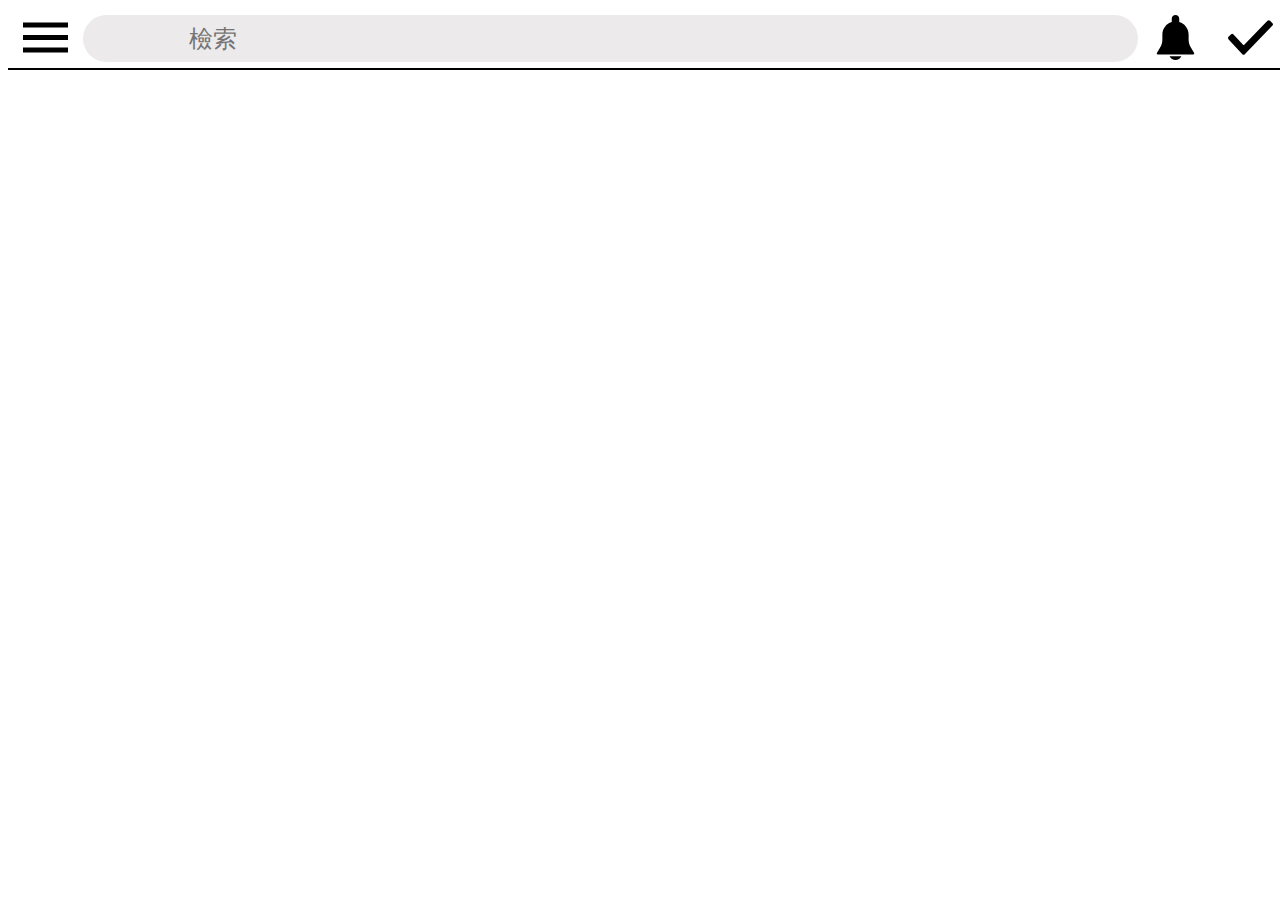
==== index.html @ 84d6a0c7 "first check-in." ====
<!doctype html>
<html lang="en">

<head>
    <meta charset="utf-8">
    <meta name="viewport" content="width=device-width, initial-scale=1, shrink-to-fit=no">
    <link rel="stylesheet" href="./main.css" crossorigin="anonymous">
    <title>My Mercari</title>
</head>

<body>

    <div id="app">
        <div id="action_bar" class="action_bar">
            <div>
                <img src="./images/menu-button.svg" class="icon_button">
            </div>
            <div id="search_bar" style="height: 100%; flex:1;text-align: center;">
                <div class="rounded_corner">
                    <input type="text" placeholder="檢索" class="input_field">
                </div>
            </div>
            <div>
                <img src="./images/notification.svg" class="icon_button">
            </div>
            <div>
                <img src="./images/checked.svg" class="icon_button">
            </div>
        </div>
        <div id="catagory_selector" style="width: 100%; overflow-x: scroll; white-space: nowrap;position: fixed; top: 70px; background-color: white;">
            <div id="category_template" class="category_tile" style="display:none;">
                <span style="vertical-align: middle;">
                    {CATEGORY_NAME}
                </span>
            </div>
        </div>
        <div id="item_list" style="width: 100%; overflow-y: scroll; display: inline-block; background-color: rgb(238,239,240); padding-left: 5px; padding-right: 5px;text-align: center;margin-top: 90px;">
            <div id="item_template" onClick="showItemDetail()" style="width: 160px; height: 255px;display:none;margin-left: 5px; margin-right: 5px;">
                <div>
                    <img src="http://dummyimage.com/400x400/000/fff?text=men1" style="width: 160px; height: 160px;">
                </div>
                <div style="height: 75px;width: 100%;">
                    <div style="display: flex; font-size: 0.7rem;">
                        <div style="flex: 1;text-align: left;">&#9724;<span></span></div>
                        <div style="flex: 1;text-align: left;">&#9724;<span></span></div>
                        <div>&#9724;<span></span></div>
                    </div>
                    <div style="display: flex">
                        <div style="flex: 1; text-align: left;">&#165;<span></span></div>
                        <div style="text-align: right;">
                            <img src="./images/heart.svg" style="width: 14px; height: 14px;">
                            <span style="margin-left: 3px;">0</span>
                        </div>
                    </div>
                </div>
            </div>
        </div>
    </div>

    <script src="./main.js"></script>
</body>

</html>
---- main.css ----
.action_bar {
    display: flex;
    height: 70px;
    width: 100%;
    padding-top: 15px;
    box-sizing: border-box;
    position: fixed;
    top: 0px;
    background-color: white;
    border-bottom: 2px solid black;
}

.rounded_corner {
    background-color: rgb(236, 234, 235);
    height: 45px;
    display: table;
    width: 100%;
    border-radius: 25px;
}

.input_field {
    height: 45px;
    background: transparent;
    width: 80%;
    font-size: 1.5rem;
    border-style: none;
}

.icon_button {
    height: 45px;
    width: 45px;
    margin-right: 15px;
    margin-left: 15px;
}

.catatory_tile {
    display: inline;
    text-align: center;
}

.rounded_chip {
    background-color: rgb(236, 234, 235);
    display: inline;
    border-radius: 25px;
    text-align: center;
    padding-left: 10px;
    padding-right: 10px;
}

.rounded_chip {
    background-color: rgb(236, 234, 235);
    display: inline;
    border-radius: 25px;
    text-align: center;
    padding-left: 10px;
    padding-right: 10px;
    margin-right: 10px;
}

.rounded_chip_small {
    background-color: rgb(236, 234, 235);
    float: right;
    border-radius: 25px;
    text-align: center;
    padding-left: 10px;
    padding-right: 10px;
}

.content_area {
    margin-top: 70px;
}

.detalBottomText {
    color: white;
}

.buyButton {
    background-color: red;
    width: 165px;
    height: 64px;
    border-radius: 2px;
    position: absolute;
    right: 15px;
    top: 10px;
    font-size: 32px;
    padding-top: 10px;
    box-sizing: border-box;
}
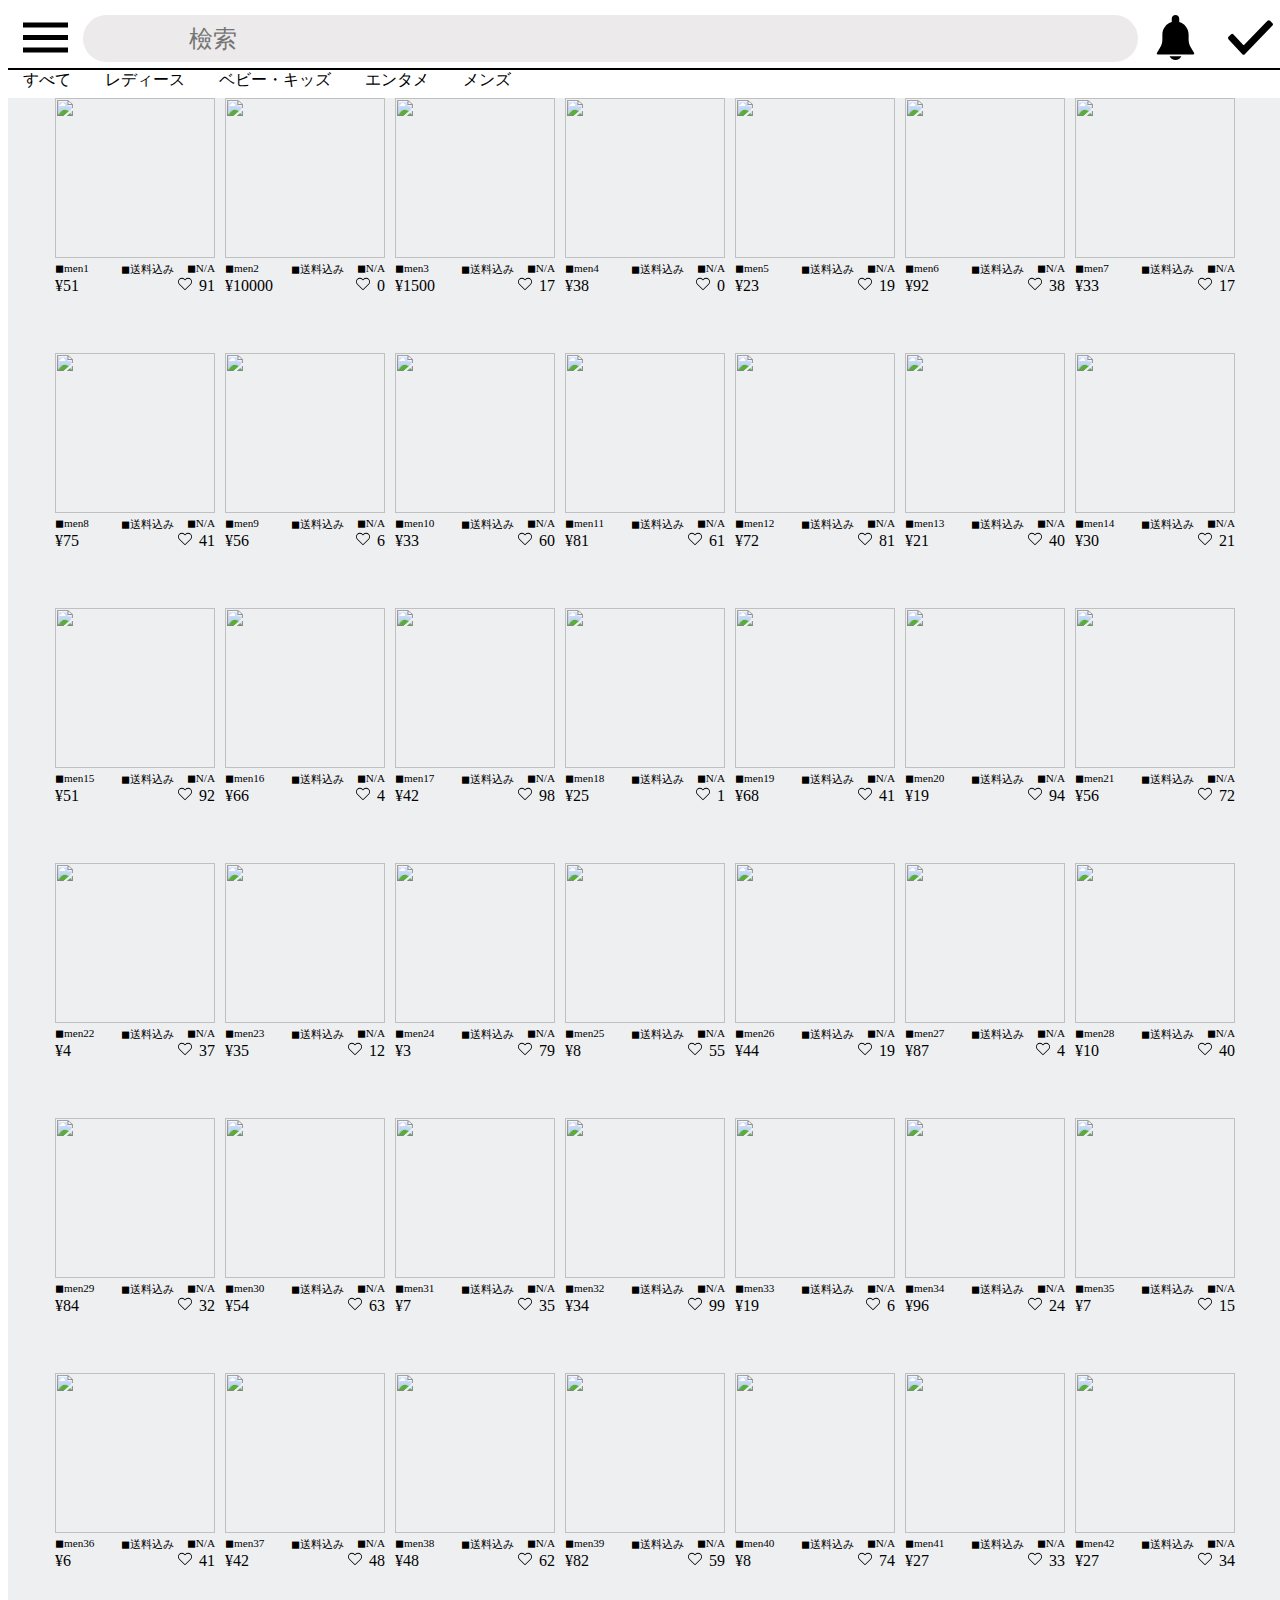
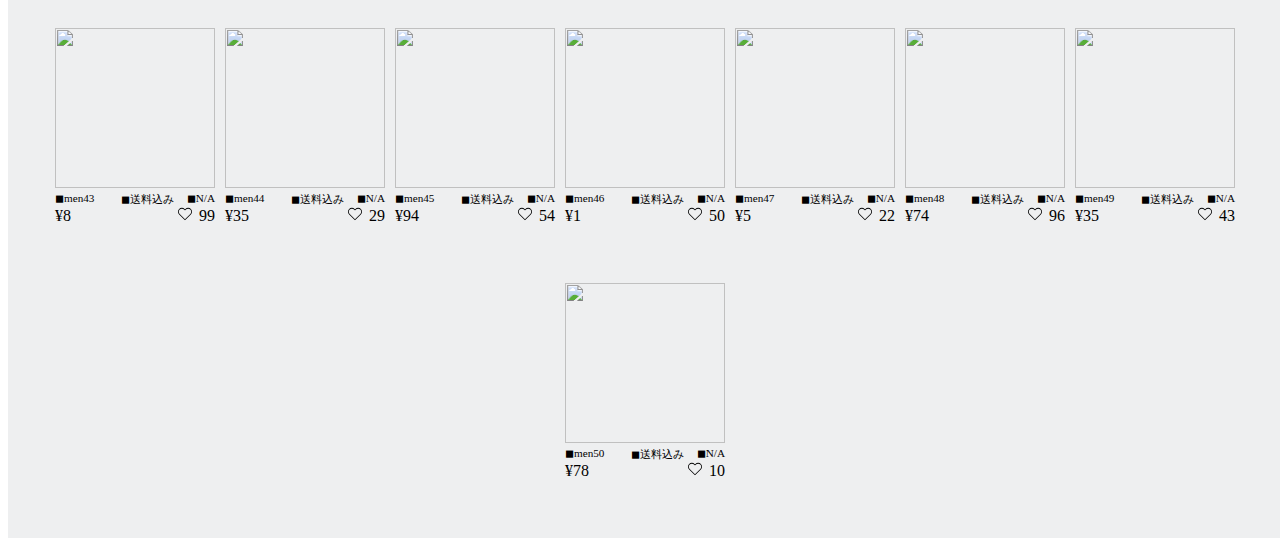
==== commit a5cbaead: "add Utils.js" ====
--- a/index.html
+++ b/index.html
@@ -57,6 +57,7 @@
         </div>
     </div>
 
+    <script src="./MyUtils.js"></script>
     <script src="./main.js"></script>
 </body>
 
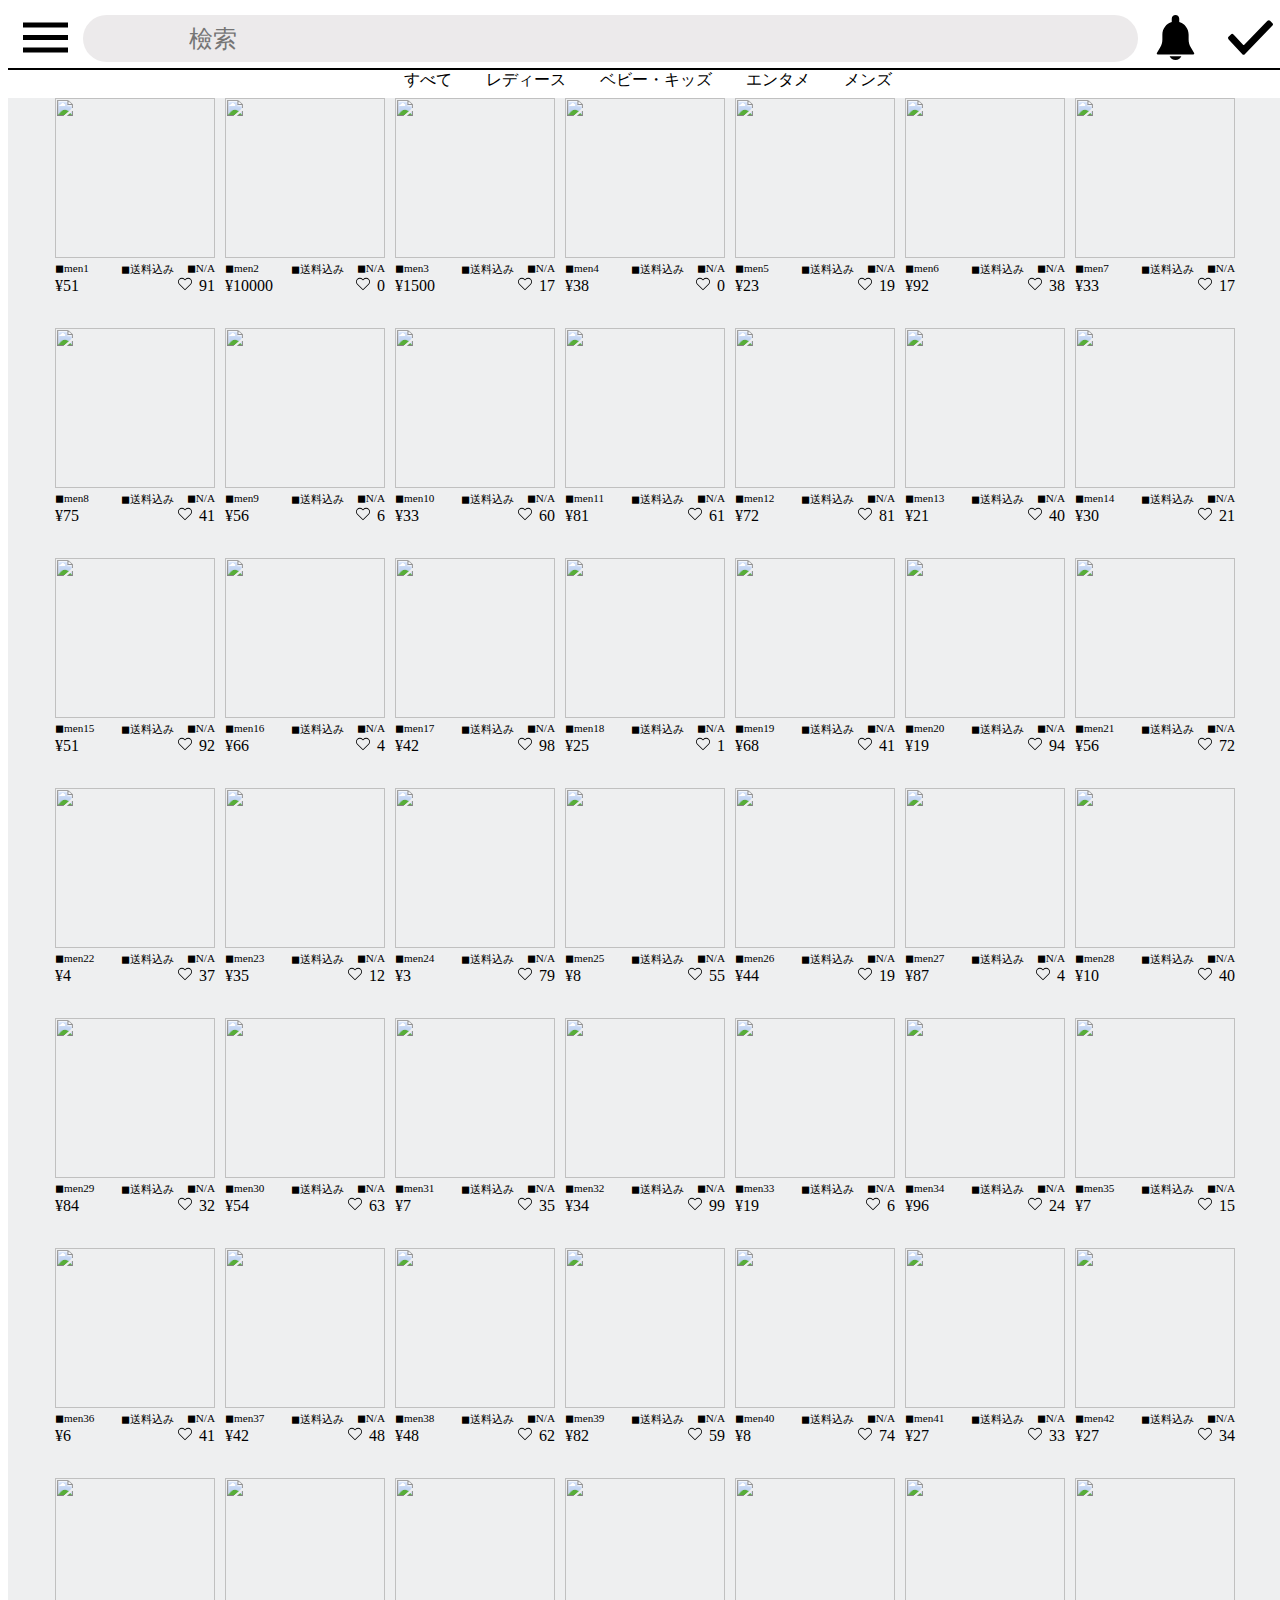
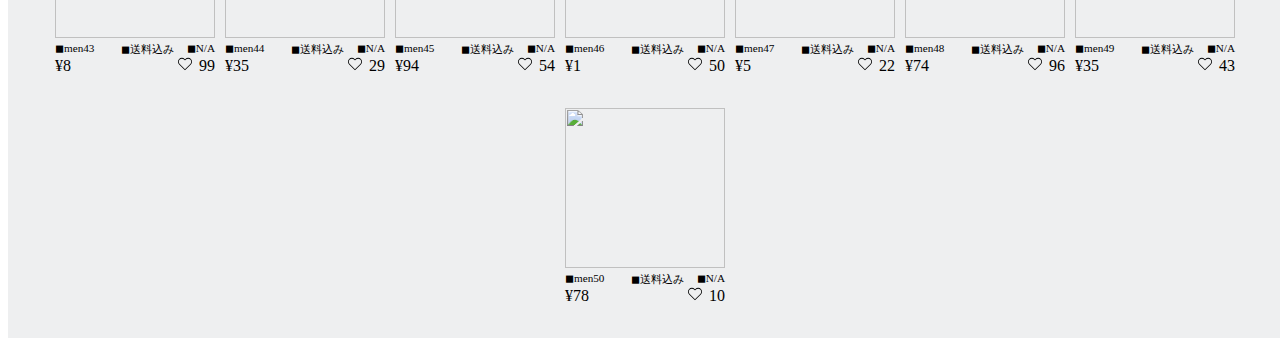
==== commit 116e4f22: "add button "scroll to top" on main page." ====
--- a/index.html
+++ b/index.html
@@ -27,19 +27,25 @@
                 <img src="./images/checked.svg" class="icon_button">
             </div>
         </div>
-        <div id="catagory_selector" style="width: 100%; overflow-x: scroll; white-space: nowrap;position: fixed; top: 70px; background-color: white;">
+        <div id="category_selector" class="category_selector">
             <div id="category_template" class="category_tile" style="display:none;">
                 <span style="vertical-align: middle;">
                     {CATEGORY_NAME}
                 </span>
             </div>
         </div>
-        <div id="item_list" style="width: 100%; overflow-y: scroll; display: inline-block; background-color: rgb(238,239,240); padding-left: 5px; padding-right: 5px;text-align: center;margin-top: 90px;">
-            <div id="item_template" onClick="showItemDetail()" style="width: 160px; height: 255px;display:none;margin-left: 5px; margin-right: 5px;">
+        <div id="button_to_top_area" class="button_to_top_area">
+            <div id="button_to_top" class="button_to_top">
+                <img src="./images/arrow-up.svg" style="width: 14px; height: 14px;"> 新しい商品
+            </div>
+        </div>
+
+        <div id="item_list" class="item_list">
+            <div id="item_template" onClick="showItemDetail()" style="width: 160px; height: 230px;display:none;margin-left: 5px; margin-right: 5px;">
                 <div>
                     <img src="http://dummyimage.com/400x400/000/fff?text=men1" style="width: 160px; height: 160px;">
                 </div>
-                <div style="height: 75px;width: 100%;">
+                <div style="height: 50px; width: 100%;">
                     <div style="display: flex; font-size: 0.7rem;">
                         <div style="flex: 1;text-align: left;">&#9724;<span></span></div>
                         <div style="flex: 1;text-align: left;">&#9724;<span></span></div>
--- a/main.css
+++ b/main.css
@@ -33,7 +33,7 @@
     margin-left: 15px;
 }
 
-.catatory_tile {
+.catetory_tile {
     display: inline;
     text-align: center;
 }
@@ -85,4 +85,42 @@
     font-size: 32px;
     padding-top: 10px;
     box-sizing: border-box;
+}
+
+.category_selector {
+    width: 100%;
+    overflow-x: scroll;
+    white-space: nowrap;
+    position: fixed;
+    top: 70px;
+    background-color: white;
+    text-align: center;
+}
+
+.button_to_top {
+    background-color: white;
+    height: 25px;
+    display: inline-block;
+    width: 165px;
+    border-radius: 25px;
+}
+
+.button_to_top_area {
+    position: absolute;
+    text-align: center;
+    width: 100%;
+    display: inline-block;
+    top: 100px;
+    position: fixed;
+}
+
+.item_list {
+    width: 100%;
+    overflow-y: scroll;
+    display: inline-block;
+    background-color: rgb(238, 239, 240);
+    padding-left: 5px;
+    padding-right: 5px;
+    text-align: center;
+    margin-top: 90px;
 }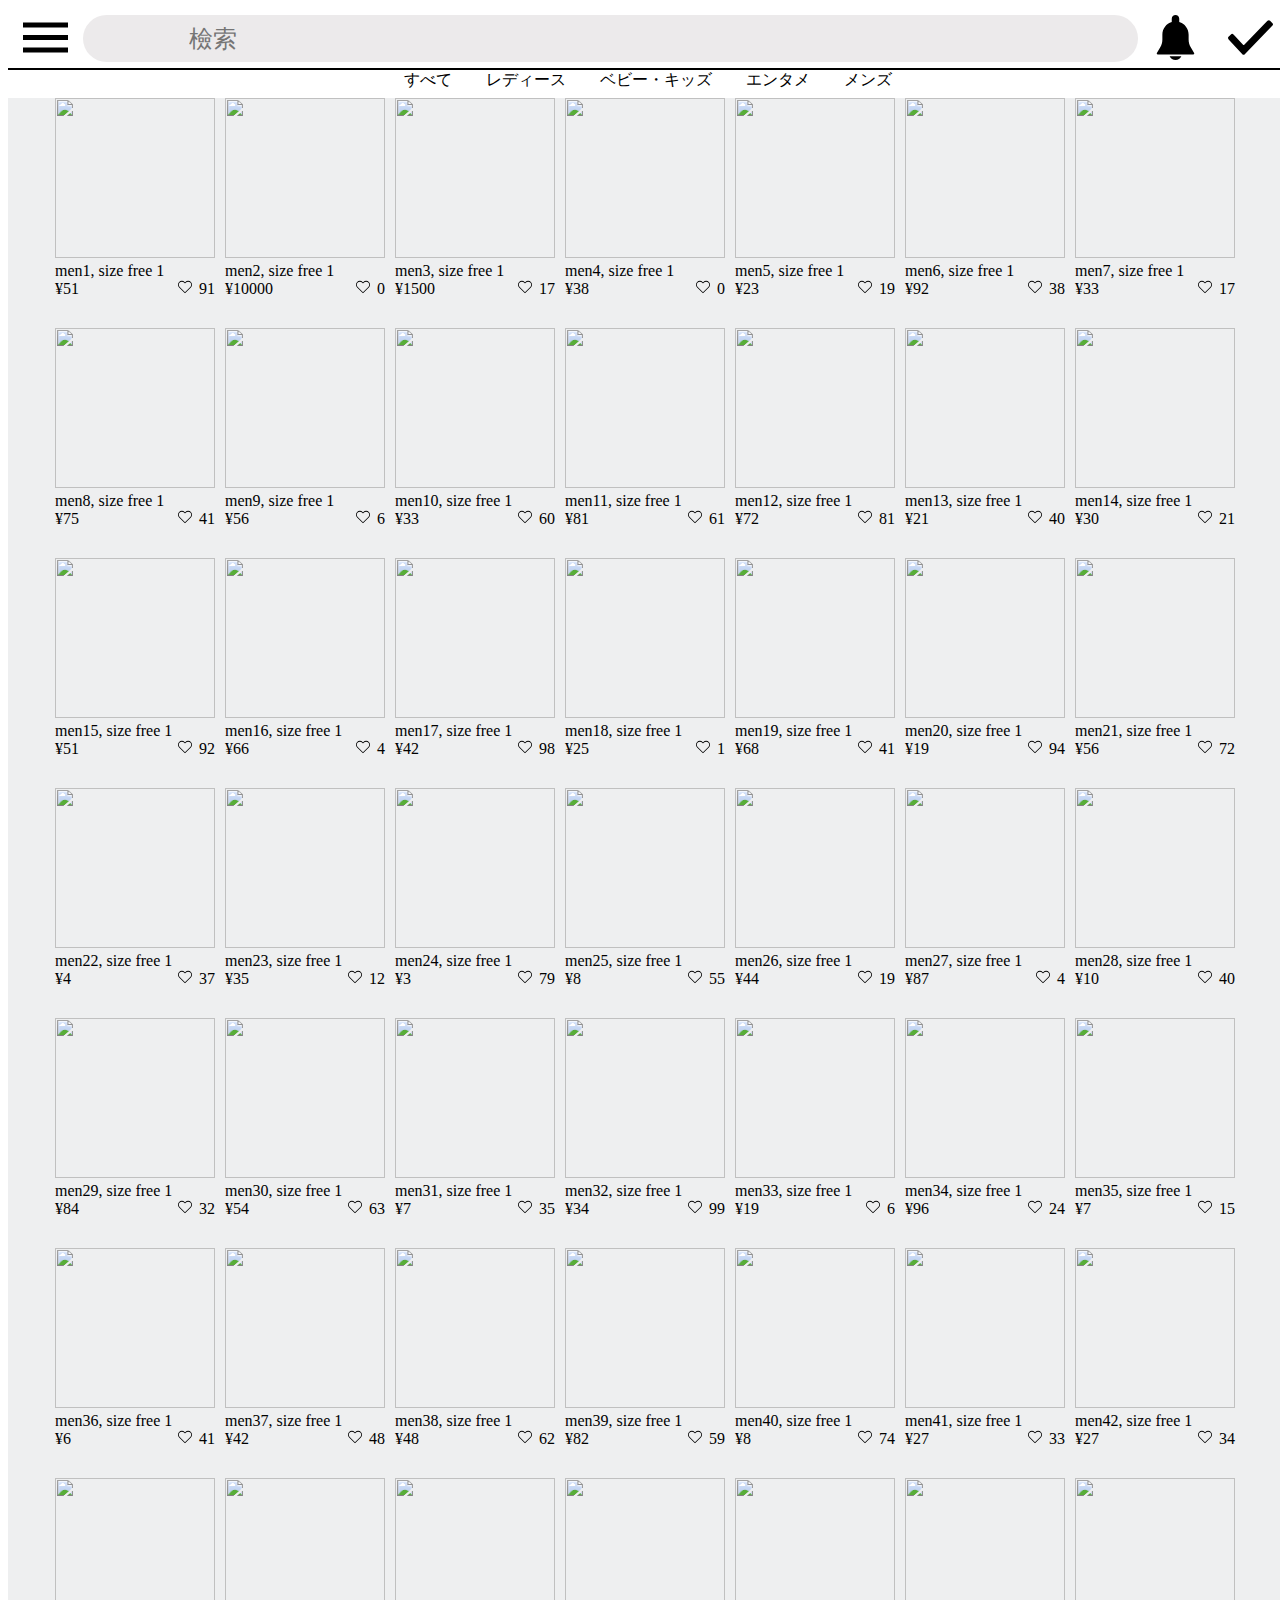
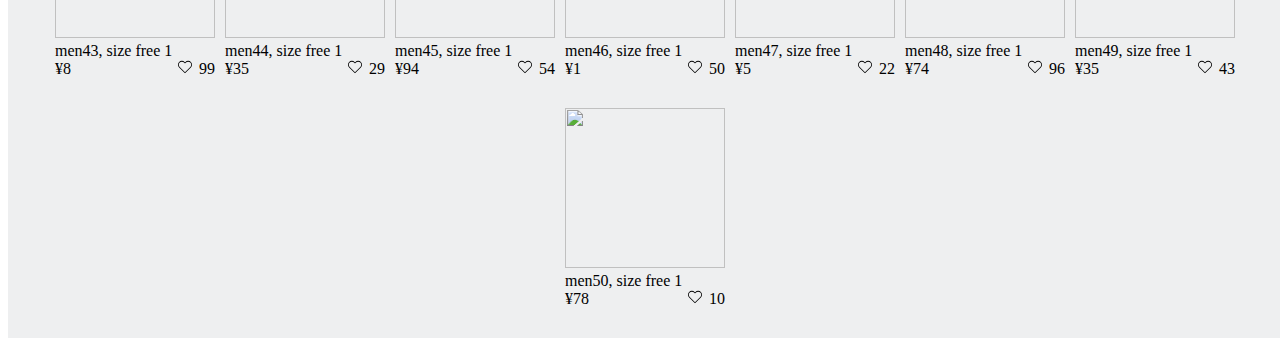
==== commit 4dc6a731: "modify layout." ====
--- a/index.html
+++ b/index.html
@@ -46,10 +46,8 @@
                     <img src="http://dummyimage.com/400x400/000/fff?text=men1" style="width: 160px; height: 160px;">
                 </div>
                 <div style="height: 50px; width: 100%;">
-                    <div style="display: flex; font-size: 0.7rem;">
-                        <div style="flex: 1;text-align: left;">&#9724;<span></span></div>
-                        <div style="flex: 1;text-align: left;">&#9724;<span></span></div>
-                        <div>&#9724;<span></span></div>
+                    <div style="display: flex; font-size: 16px;">
+                        <span></span>
                     </div>
                     <div style="display: flex">
                         <div style="flex: 1; text-align: left;">&#165;<span></span></div>
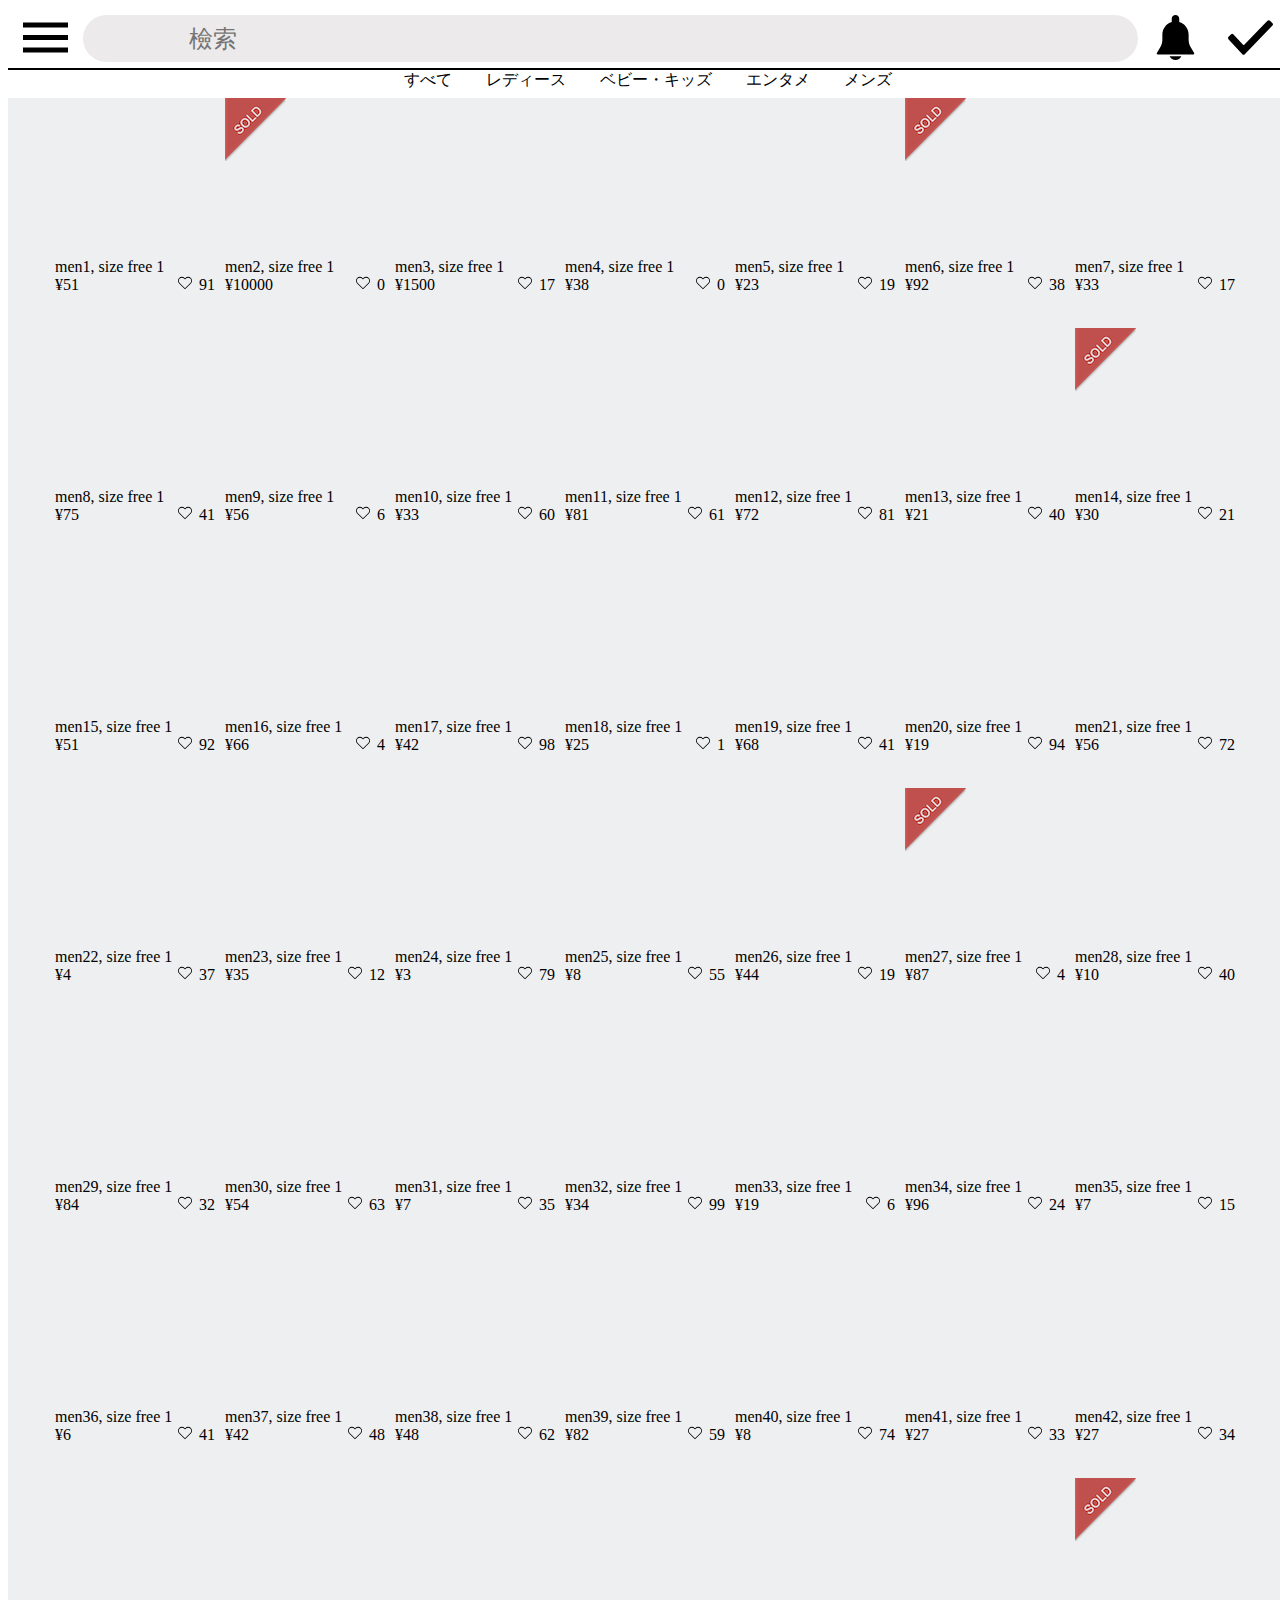
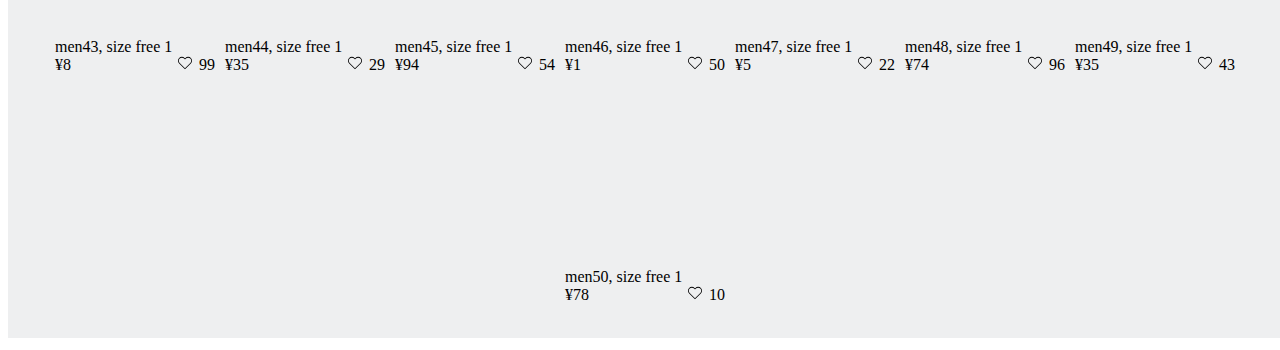
==== commit 288f70ad: "add icon "is sold out"" ====
--- a/index.html
+++ b/index.html
@@ -42,8 +42,9 @@
 
         <div id="item_list" class="item_list">
             <div id="item_template" onClick="showItemDetail()" style="width: 160px; height: 230px;display:none;margin-left: 5px; margin-right: 5px;">
-                <div>
-                    <img src="http://dummyimage.com/400x400/000/fff?text=men1" style="width: 160px; height: 160px;">
+                <div style="text-align: left; width: 160px; height: 160px; background-image:url('http://dummyimage.com/400x400/000/fff?text=men1'); background-repeat:no-repeat; background-size: 160px 160px">
+                    <!-- <img src="http://dummyimage.com/400x400/000/fff?text=men1" style="width: 160px; height: 160px;"> -->
+                    <img src="./images/sold.png">
                 </div>
                 <div style="height: 50px; width: 100%;">
                     <div style="display: flex; font-size: 16px;">
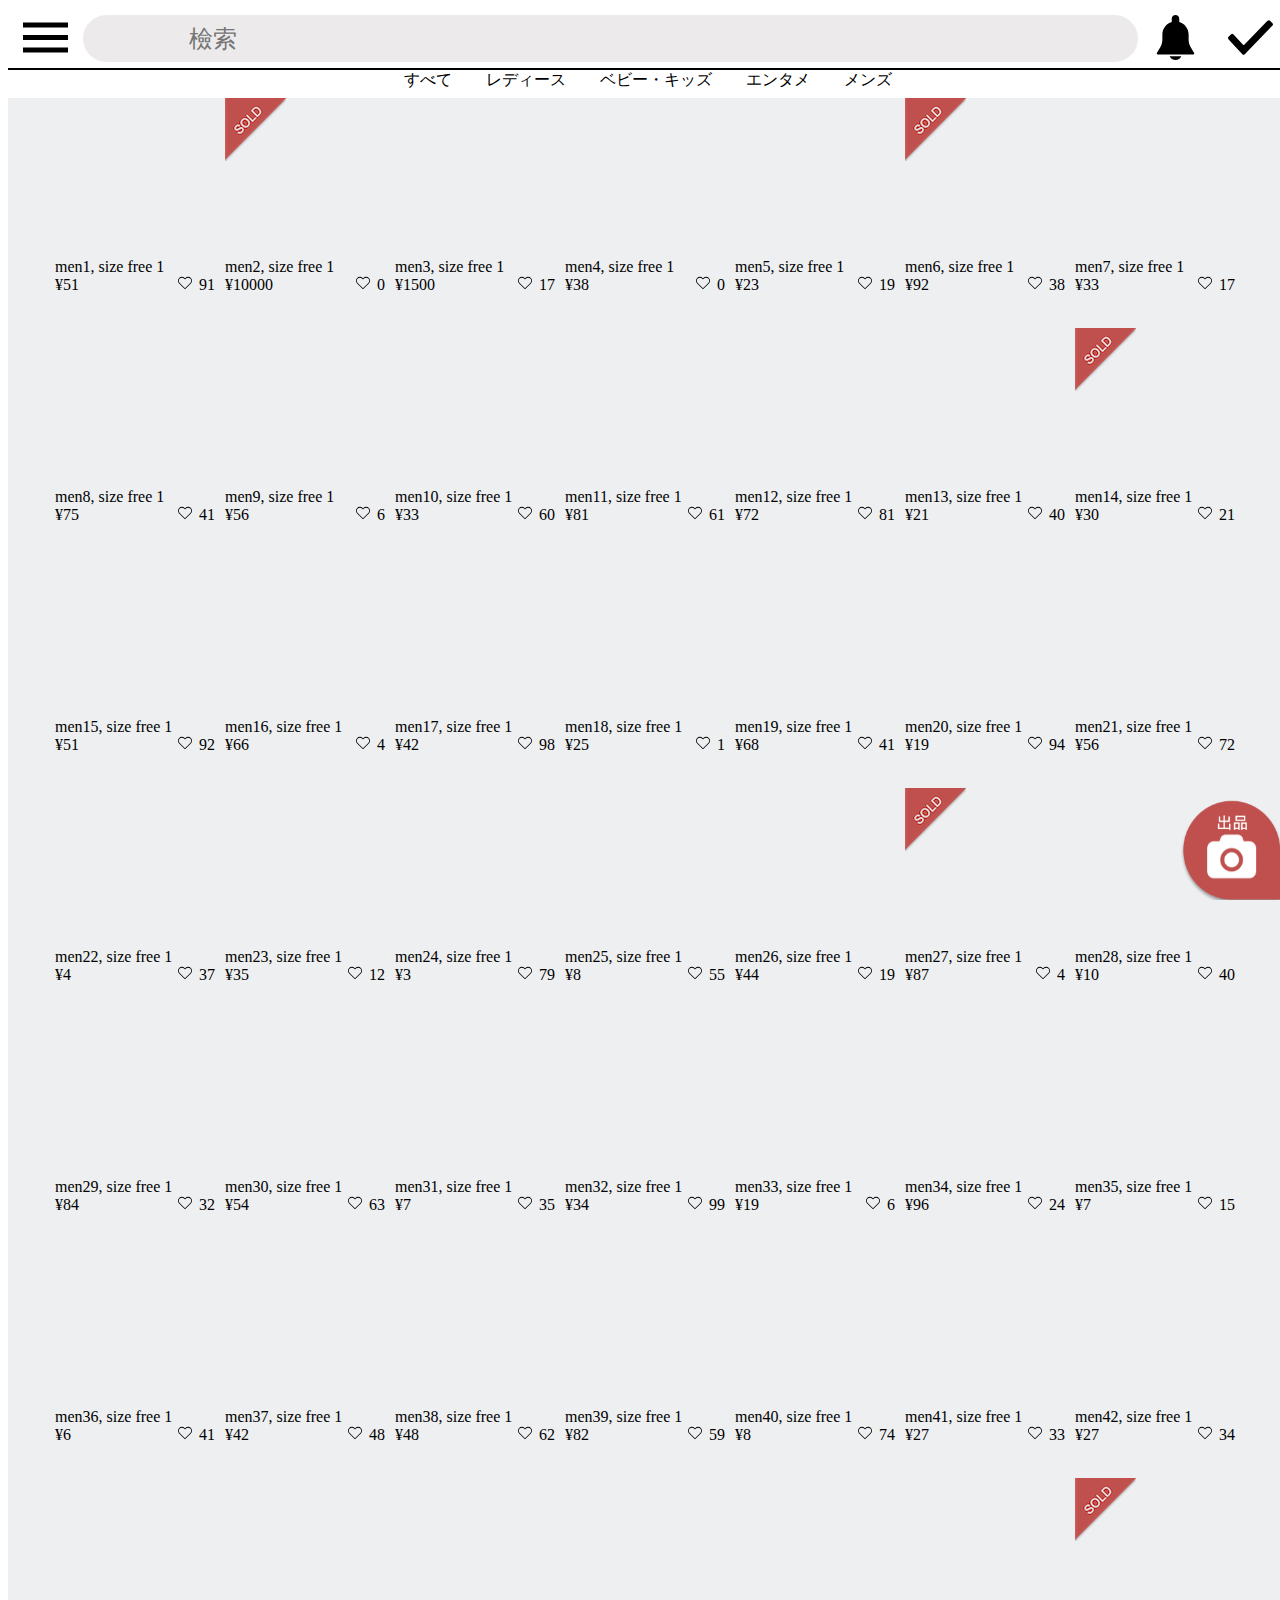
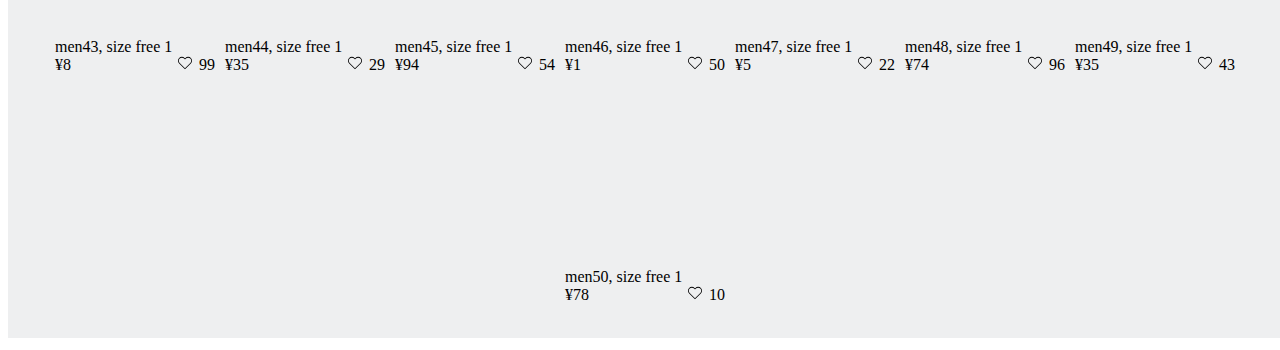
==== commit 5e64cb74: "add button to create item" ====
--- a/index.html
+++ b/index.html
@@ -60,6 +60,7 @@
                 </div>
             </div>
         </div>
+        <img id="button_create" src="./images/create.png" class="button_create">
     </div>
 
     <script src="./MyUtils.js"></script>
--- a/main.css
+++ b/main.css
@@ -123,4 +123,12 @@
     padding-right: 5px;
     text-align: center;
     margin-top: 90px;
+}
+
+.button_create {
+    position: fixed;
+    bottom: 0px;
+    right: 0px;
+    width: 100px;
+    height: 100px;
 }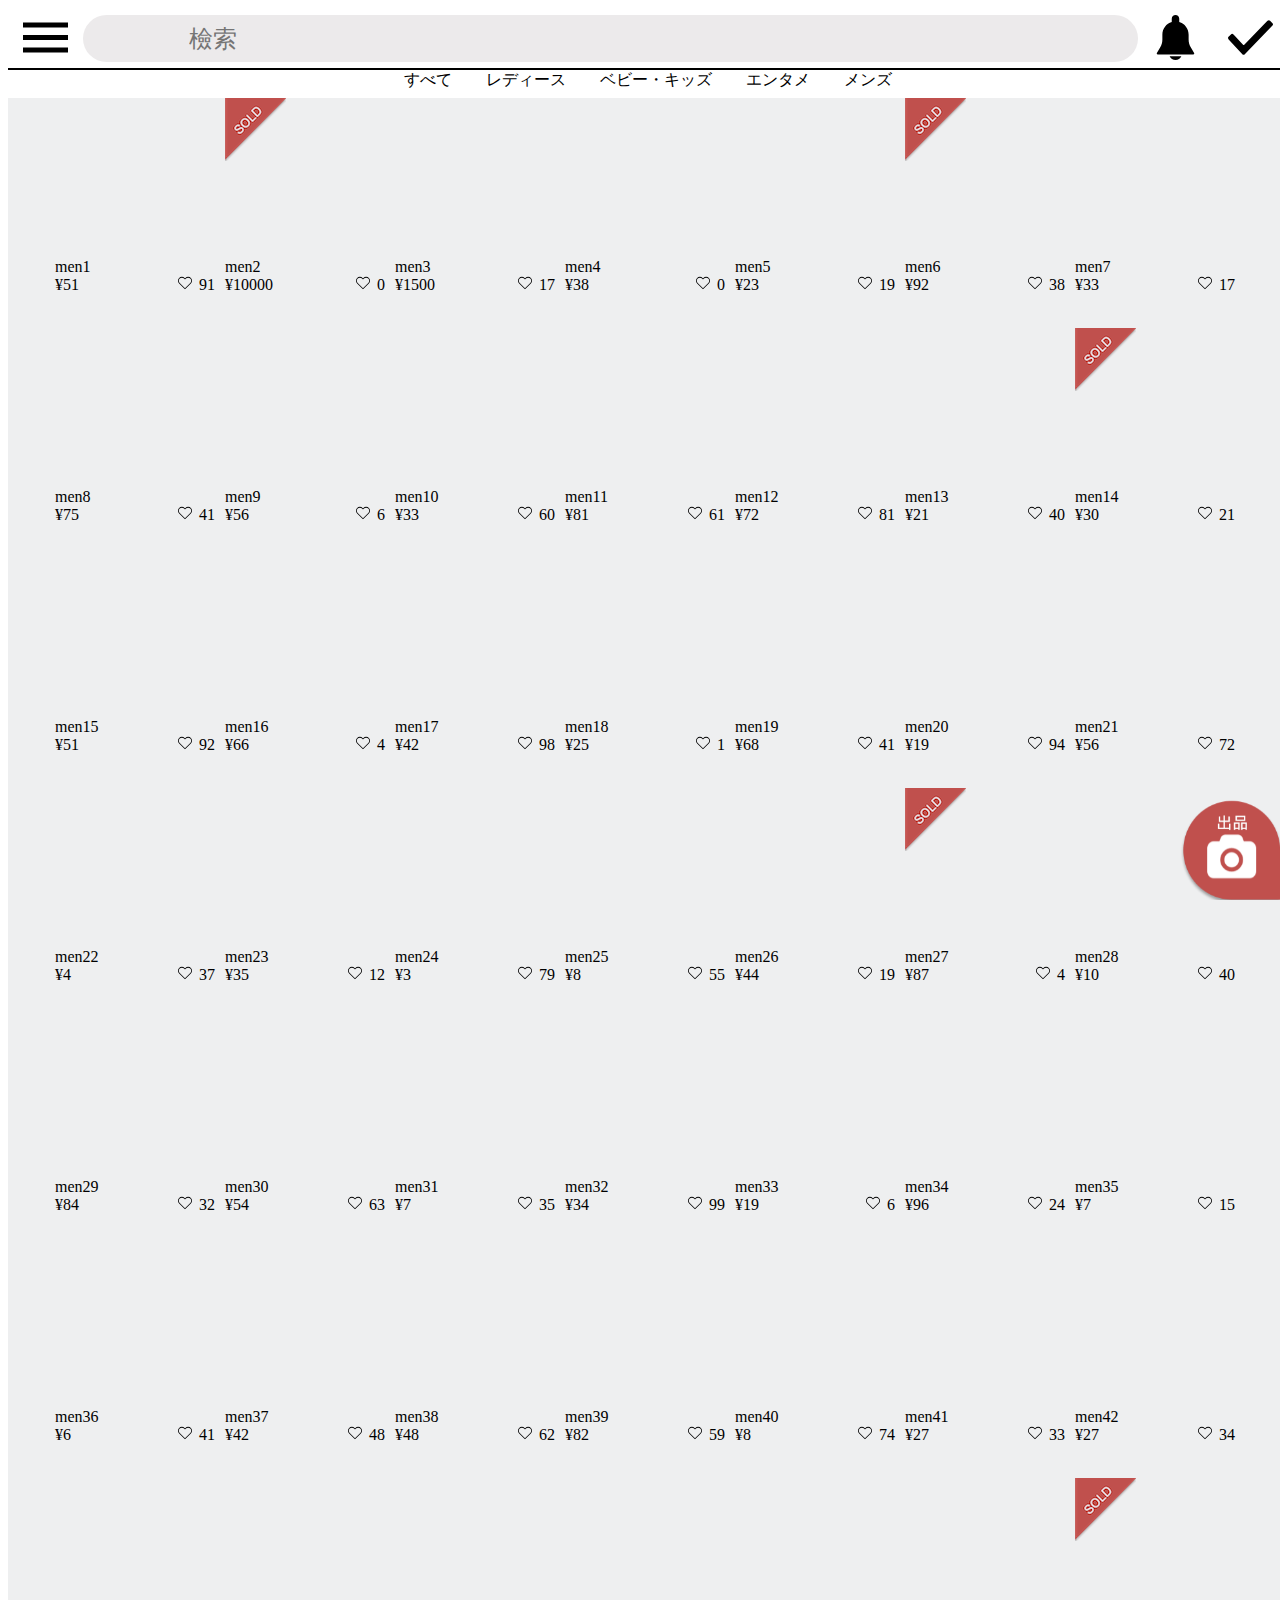
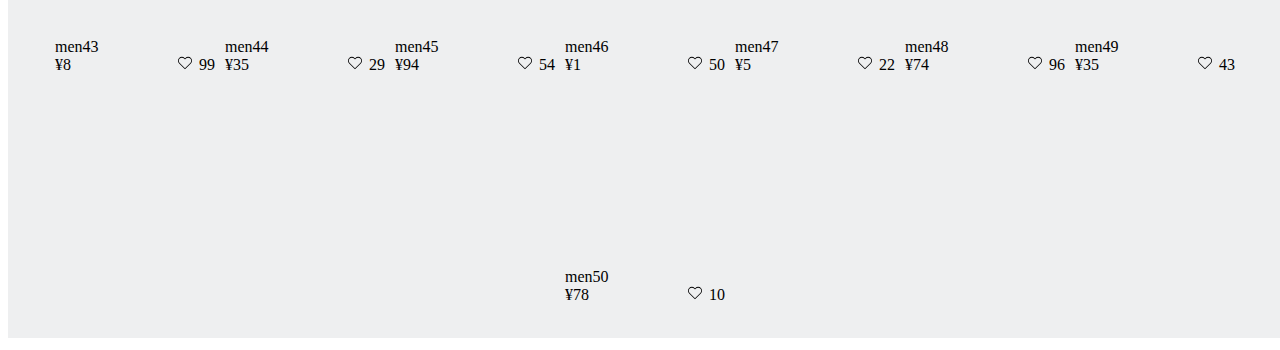
==== commit 80c5b005: "add class" ====
--- a/index.html
+++ b/index.html
@@ -15,7 +15,7 @@
             <div>
                 <img src="./images/menu-button.svg" class="icon_button">
             </div>
-            <div id="search_bar" style="height: 100%; flex:1;text-align: center;">
+            <div id="search_bar" class="search_bar">
                 <div class="rounded_corner">
                     <input type="text" placeholder="檢索" class="input_field">
                 </div>
--- a/main.css
+++ b/main.css
@@ -131,4 +131,27 @@
     right: 0px;
     width: 100px;
     height: 100px;
+}
+
+textarea:focus,
+input:focus {
+    outline: none;
+}
+
+.search_bar {
+    height: 100%;
+    flex: 1;
+    text-align: center;
+}
+
+.buying_button {
+    background-color: rgb(54, 35, 32);
+    height: 85px;
+    width: 100%;
+    position: fixed;
+    bottom: 0px;
+    font-size: 40px;
+    box-sizing: border-box;
+    padding-top: 20px;
+    padding-left: 20px;
 }